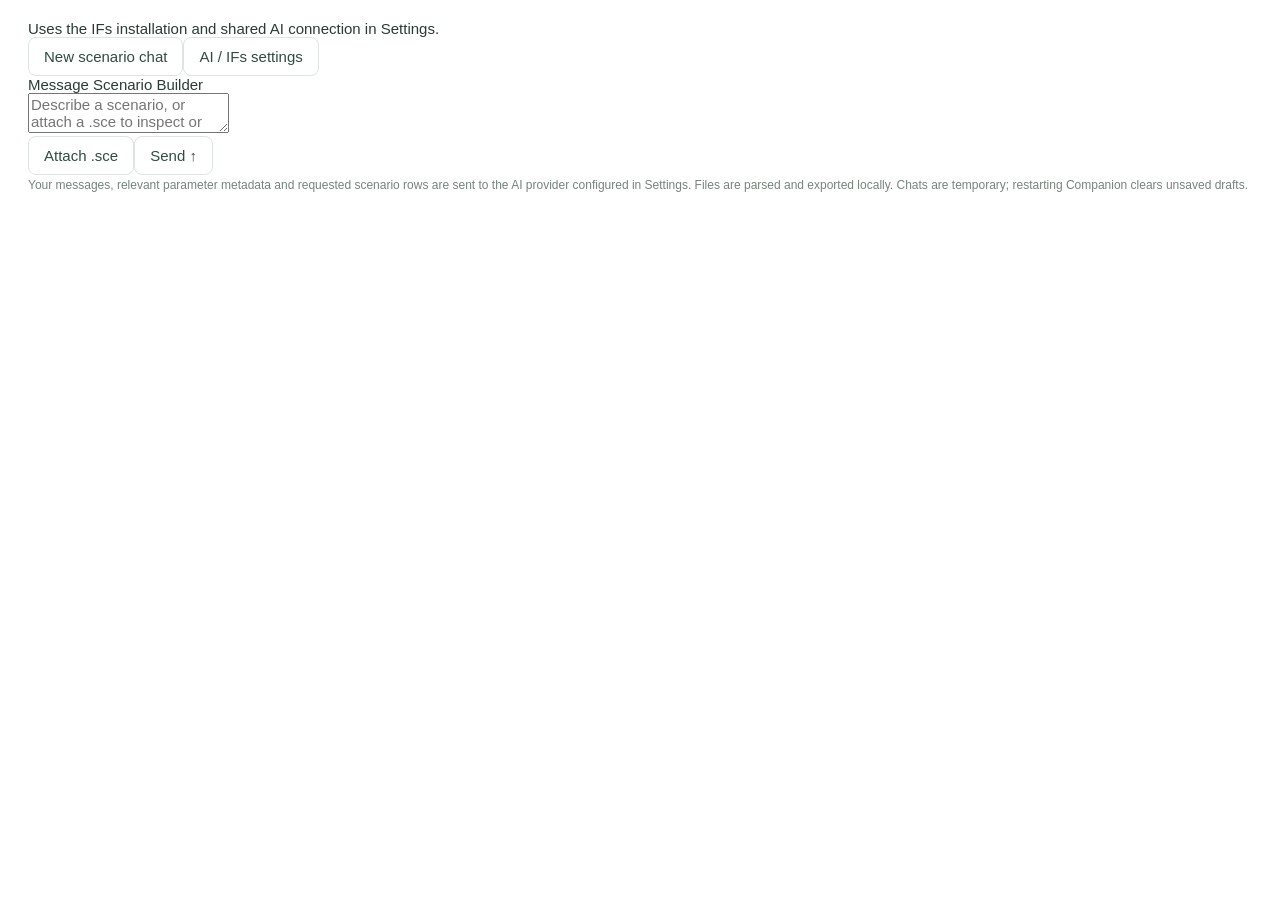
==== scenario-tool/index.html @ 415a4776 "Release Scenario Builder as an optional tool and Companion 0.2.1" ====
<!doctype html><html lang="en"><head><meta charset="utf-8"><meta name="viewport" content="width=device-width,initial-scale=1"><title>Scenario Builder</title><link rel="stylesheet" href="base.css"><link rel="stylesheet" href="scenario.css"></head><body><div id="scenarioView" class="scenario-workspace">
<section class="scenario-chat" aria-label="Scenario chat"><div class="scenario-context" id="scenarioContext">Uses the IFs installation and shared AI connection in Settings.</div><div class="scenario-actions"><button id="scenarioNew">New scenario chat</button><button data-view="settings">AI / IFs settings</button></div>
<div id="scenarioSource" class="scenario-source" hidden><span id="scenarioSourceName"></span><button id="scenarioSourceFile">View file</button><button id="scenarioReplace">Replace</button><button id="scenarioRemove">Remove</button></div>
<div id="scenarioMessages" class="scenario-messages" aria-live="polite"></div>
<section id="scenarioSummary" class="scenario-summary" aria-label="Proposed scenario" hidden><strong id="scenarioSummaryCounts"></strong><p id="scenarioPurpose"></p><div class="scenario-actions"><button id="scenarioInspect" type="button">Inspect scenario</button><button id="scenarioViewFile" type="button">View draft file</button></div><details><summary>Save as new .sce</summary><label for="scenarioFilename">Filename</label><input id="scenarioFilename" maxlength="124" value="Scenario.sce"><div class="scenario-actions"><button id="scenarioSave" type="button" class="scenario-primary">Save reviewed .sce</button></div><small>Includes descriptive comments. Existing files are never overwritten.</small></details><div id="scenarioExportResult" aria-live="polite"></div></section>
<form id="scenarioForm" class="scenario-form"><label for="scenarioPrompt">Message Scenario Builder</label><textarea id="scenarioPrompt" maxlength="16000" placeholder="Describe a scenario, or attach a .sce to inspect or modify…"></textarea><input id="scenarioFile" type="file" accept=".sce" hidden><div class="scenario-actions"><button id="scenarioAttach" type="button">Attach .sce</button><button id="scenarioSend" class="scenario-primary" type="submit">Send ↑</button></div></form>
<small>Your messages, relevant parameter metadata and requested scenario rows are sent to the AI provider configured in Settings. Files are parsed and exported locally. Chats are temporary; restarting Companion clears unsaved drafts.</small><p id="scenarioStatus" role="status"></p></section>
</div>
<dialog id="scenarioInspector" class="scenario-inspector" aria-labelledby="scenarioInspectorTitle"><div class="scenario-inspector-header"><h2 id="scenarioInspectorTitle">Inspect scenario inputs</h2><button id="scenarioInspectorClose">Back to chat</button></div><p class="scenario-context">Annual parameter inputs, not model forecast results. Only proposed changes are listed.</p><div class="scenario-filters"><label>Parameter<select id="scenarioParameter"></select></label><label id="scenarioGeographyLabel">Country / region<select id="scenarioGeography"></select></label><div id="scenarioSubgroups"></div></div><p id="scenarioSelection" aria-live="polite"></p><div id="scenarioChart" class="scenario-chart"></div><p id="scenarioPoint" class="scenario-point" aria-live="polite"></p><div class="scenario-legend"><span class="scenario-proposed-key">Proposed</span><span id="scenarioOriginalKey" class="scenario-original-key">Original</span></div><details id="scenarioAnnualDetails"><summary>Annual values for this selection</summary><div id="scenarioAnnualTable" class="scenario-values"></div></details><details><summary>Regeneration prompt</summary><p id="scenarioRegeneration"></p></details></dialog>
<dialog id="scenarioFileDialog" class="scenario-file-dialog" aria-labelledby="scenarioFileTitle"><div class="scenario-inspector-header"><h2 id="scenarioFileTitle">Scenario file</h2><button id="scenarioFileClose">Close</button></div><small id="scenarioFileNote"></small><pre id="scenarioFileText"></pre></dialog>
<script src="bridge.js"></script><script src="scenario.js"></script></body></html>
---- scenario-tool/base.css ----
*{box-sizing:border-box}body{margin:0;padding:20px 28px;font:15px 'Segoe UI',Arial,sans-serif;color:#283c34;background:#fff}button,input,textarea,select{font:inherit}button,summary{cursor:pointer}button{border:1px solid #dce5df;border-radius:8px;background:#fff;color:#304c3f;padding:10px 15px}button:hover{background:#eaf1ed}button:focus-visible,select:focus-visible,textarea:focus-visible{outline:2px solid #397c63;outline-offset:2px}small{font-size:12px;color:#75847c}.hidden,[hidden]{display:none!important}.scenario-workspace{margin-top:0}label{display:block}h2{font-weight:600}pre{white-space:pre-wrap}summary{padding:8px 0}a{color:#35694f}
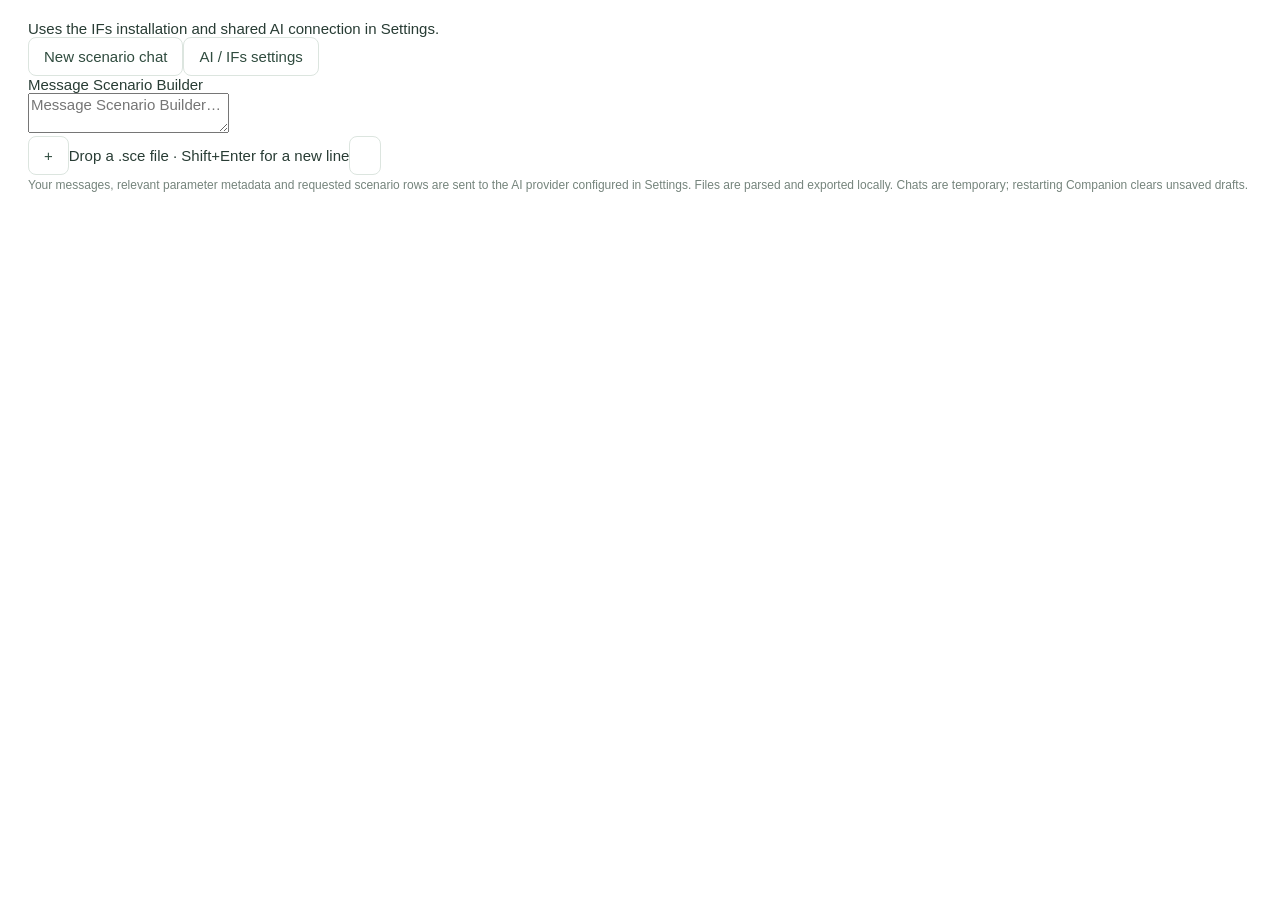
==== commit 3a260e3b: "Release Scenario Builder 0.3.0 with IFs country groups and chat confirmations" ====
--- a/scenario-tool/index.html
+++ b/scenario-tool/index.html
@@ -1,9 +1,15 @@
 <!doctype html><html lang="en"><head><meta charset="utf-8"><meta name="viewport" content="width=device-width,initial-scale=1"><title>Scenario Builder</title><link rel="stylesheet" href="base.css"><link rel="stylesheet" href="scenario.css"></head><body><div id="scenarioView" class="scenario-workspace">
 <section class="scenario-chat" aria-label="Scenario chat"><div class="scenario-context" id="scenarioContext">Uses the IFs installation and shared AI connection in Settings.</div><div class="scenario-actions"><button id="scenarioNew">New scenario chat</button><button data-view="settings">AI / IFs settings</button></div>
-<div id="scenarioSource" class="scenario-source" hidden><span id="scenarioSourceName"></span><button id="scenarioSourceFile">View file</button><button id="scenarioReplace">Replace</button><button id="scenarioRemove">Remove</button></div>
 <div id="scenarioMessages" class="scenario-messages" aria-live="polite"></div>
 <section id="scenarioSummary" class="scenario-summary" aria-label="Proposed scenario" hidden><strong id="scenarioSummaryCounts"></strong><p id="scenarioPurpose"></p><div class="scenario-actions"><button id="scenarioInspect" type="button">Inspect scenario</button><button id="scenarioViewFile" type="button">View draft file</button></div><details><summary>Save as new .sce</summary><label for="scenarioFilename">Filename</label><input id="scenarioFilename" maxlength="124" value="Scenario.sce"><div class="scenario-actions"><button id="scenarioSave" type="button" class="scenario-primary">Save reviewed .sce</button></div><small>Includes descriptive comments. Existing files are never overwritten.</small></details><div id="scenarioExportResult" aria-live="polite"></div></section>
-<form id="scenarioForm" class="scenario-form"><label for="scenarioPrompt">Message Scenario Builder</label><textarea id="scenarioPrompt" maxlength="16000" placeholder="Describe a scenario, or attach a .sce to inspect or modify…"></textarea><input id="scenarioFile" type="file" accept=".sce" hidden><div class="scenario-actions"><button id="scenarioAttach" type="button">Attach .sce</button><button id="scenarioSend" class="scenario-primary" type="submit">Send ↑</button></div></form>
+<form id="scenarioForm" class="scenario-form">
+<label for="scenarioPrompt" class="scenario-sr-only">Message Scenario Builder</label>
+<div id="scenarioComposer" class="scenario-composer">
+<div id="scenarioSource" class="scenario-source" hidden><button id="scenarioSourceFile" type="button" title="View attached scenario"><span aria-hidden="true">▤</span><span id="scenarioSourceName"></span></button><button id="scenarioReplace" type="button" title="Replace attached scenario" aria-label="Replace attached scenario">Replace</button><button id="scenarioRemove" type="button" title="Remove attached scenario" aria-label="Remove attached scenario">×</button></div>
+<textarea id="scenarioPrompt" rows="2" maxlength="16000" placeholder="Message Scenario Builder…" aria-describedby="scenarioComposerHint"></textarea>
+<input id="scenarioFile" type="file" accept=".sce" hidden>
+<div class="scenario-composer-toolbar"><button id="scenarioAttach" type="button" class="scenario-attach" aria-label="Attach .sce file" title="Attach .sce file (or drag it here)">+</button><span id="scenarioComposerHint">Drop a .sce file · Shift+Enter for a new line</span><button id="scenarioSend" class="scenario-send" type="submit" aria-label="Send message" title="Send message"><svg viewBox="0 0 24 24" aria-hidden="true"><path d="M12 19V5m-6 6 6-6 6 6"/></svg></button></div>
+</div></form>
 <small>Your messages, relevant parameter metadata and requested scenario rows are sent to the AI provider configured in Settings. Files are parsed and exported locally. Chats are temporary; restarting Companion clears unsaved drafts.</small><p id="scenarioStatus" role="status"></p></section>
 </div>
 <dialog id="scenarioInspector" class="scenario-inspector" aria-labelledby="scenarioInspectorTitle"><div class="scenario-inspector-header"><h2 id="scenarioInspectorTitle">Inspect scenario inputs</h2><button id="scenarioInspectorClose">Back to chat</button></div><p class="scenario-context">Annual parameter inputs, not model forecast results. Only proposed changes are listed.</p><div class="scenario-filters"><label>Parameter<select id="scenarioParameter"></select></label><label id="scenarioGeographyLabel">Country / region<select id="scenarioGeography"></select></label><div id="scenarioSubgroups"></div></div><p id="scenarioSelection" aria-live="polite"></p><div id="scenarioChart" class="scenario-chart"></div><p id="scenarioPoint" class="scenario-point" aria-live="polite"></p><div class="scenario-legend"><span class="scenario-proposed-key">Proposed</span><span id="scenarioOriginalKey" class="scenario-original-key">Original</span></div><details id="scenarioAnnualDetails"><summary>Annual values for this selection</summary><div id="scenarioAnnualTable" class="scenario-values"></div></details><details><summary>Regeneration prompt</summary><p id="scenarioRegeneration"></p></details></dialog>
